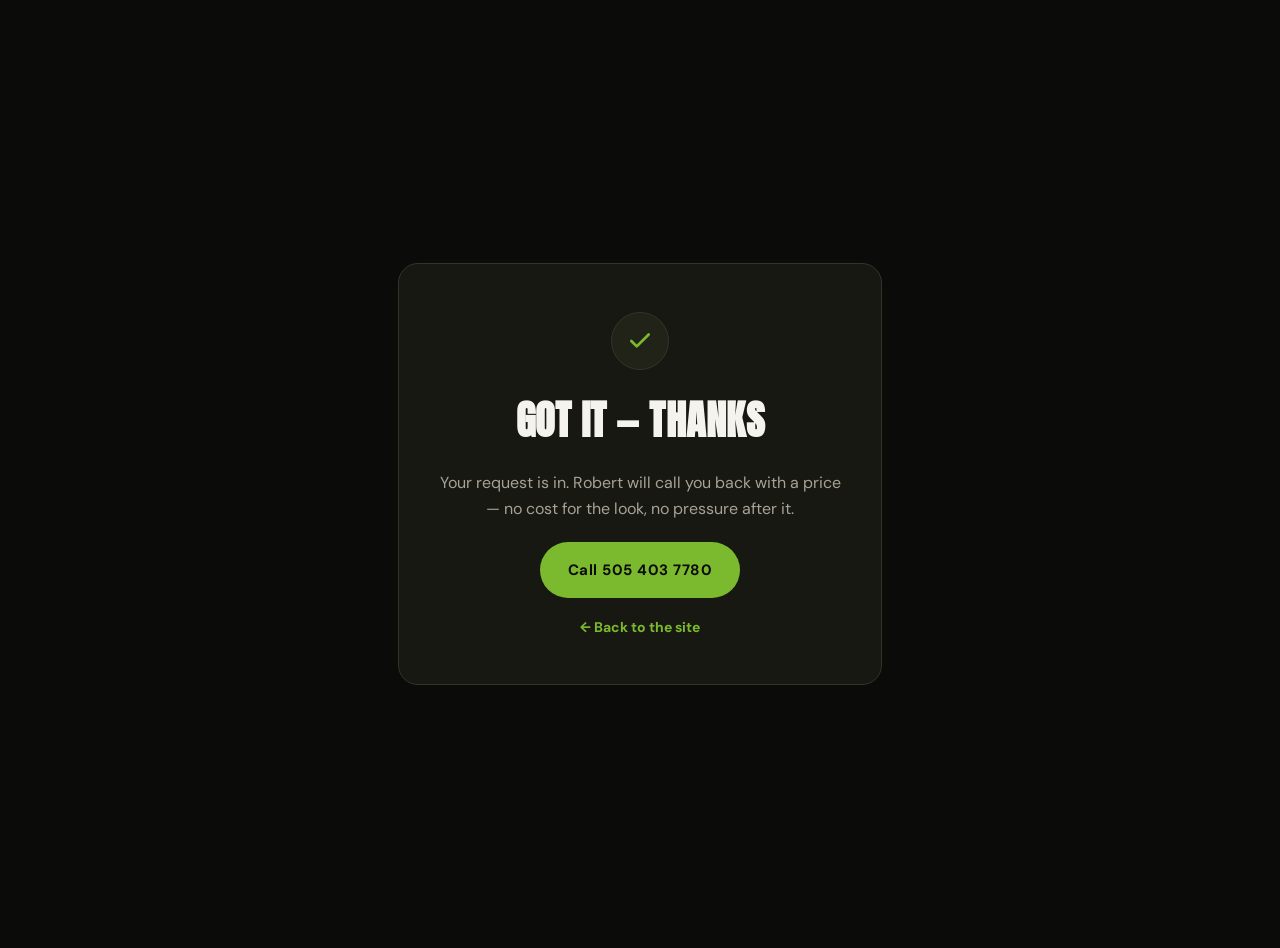
==== thanks.html @ 46d95cff "Pre-Ads fixes: favicon, working lead form, fixed photo crops, SEO/ads scaffolding, restyle - Add fav" ====
<!DOCTYPE html>
<html lang="en">
<head>
<meta charset="utf-8">
<meta name="viewport" content="width=device-width, initial-scale=1">
<title>Request sent | Desert Solutions Landscaping</title>
<meta name="robots" content="noindex">
<link rel="icon" type="image/x-icon" href="assets/favicon/favicon.ico">
<link rel="icon" type="image/png" sizes="32x32" href="assets/favicon/favicon-32x32.png">
<link rel="apple-touch-icon" sizes="180x180" href="assets/favicon/apple-touch-icon.png">
<link rel="stylesheet" href="_ds/desert-solutions-design-system-96d1ce45-1aa6-48f8-9ce2-b8cf4d5d9558/styles.css">
<style>
  body{margin:0;background:var(--surface-page);color:var(--text-body);font-family:var(--font-body),system-ui,sans-serif;min-height:100vh;display:flex;align-items:center;justify-content:center;padding:24px}
  .card{max-width:520px;text-align:center;display:flex;flex-direction:column;align-items:center;gap:20px;background:var(--surface-card);border:1px solid var(--border-hairline);border-radius:20px;padding:48px 32px}
  .mark{width:56px;height:56px;border-radius:999px;background:var(--surface-elevated);border:1px solid var(--border-hairline);display:flex;align-items:center;justify-content:center}
  h1{font-family:var(--font-display),'Arial Narrow',Impact,sans-serif;text-transform:uppercase;font-size:clamp(28px,5vw,40px);margin:0;letter-spacing:.5px}
  p{margin:0;color:var(--text-muted);font-size:16px;line-height:1.6;max-width:38ch}
  a.call{display:inline-flex;align-items:center;justify-content:center;height:56px;padding:0 28px;border-radius:999px;background:var(--accent);color:var(--text-on-accent);font-weight:700;font-size:15px;text-decoration:none;letter-spacing:.5px}
  a.back{color:var(--text-accent);font-size:14px;text-decoration:none;font-weight:700}
</style>
</head>
<body>
  <main class="card">
    <span class="mark">
      <svg width="26" height="26" viewBox="0 0 24 24" fill="none" stroke="#7bb92e" stroke-width="2.5" stroke-linecap="round" stroke-linejoin="round"><polyline points="20 6 9 17 4 12"></polyline></svg>
    </span>
    <h1>Got it — thanks</h1>
    <p>Your request is in. Robert will call you back with a price — no cost for the look, no pressure after it.</p>
    <a class="call" href="tel:5054037780">Call 505 403 7780</a>
    <a class="back" href="/">&larr; Back to the site</a>
  </main>
</body>
</html>
---- _ds/desert-solutions-design-system-96d1ce45-1aa6-48f8-9ce2-b8cf4d5d9558/styles.css ----
@import url("tokens/fonts.css");
@import url("tokens/colors.css");
@import url("tokens/typography.css");
@import url("tokens/spacing.css");
@import url("tokens/shape.css");
@import url("tokens/motion.css");
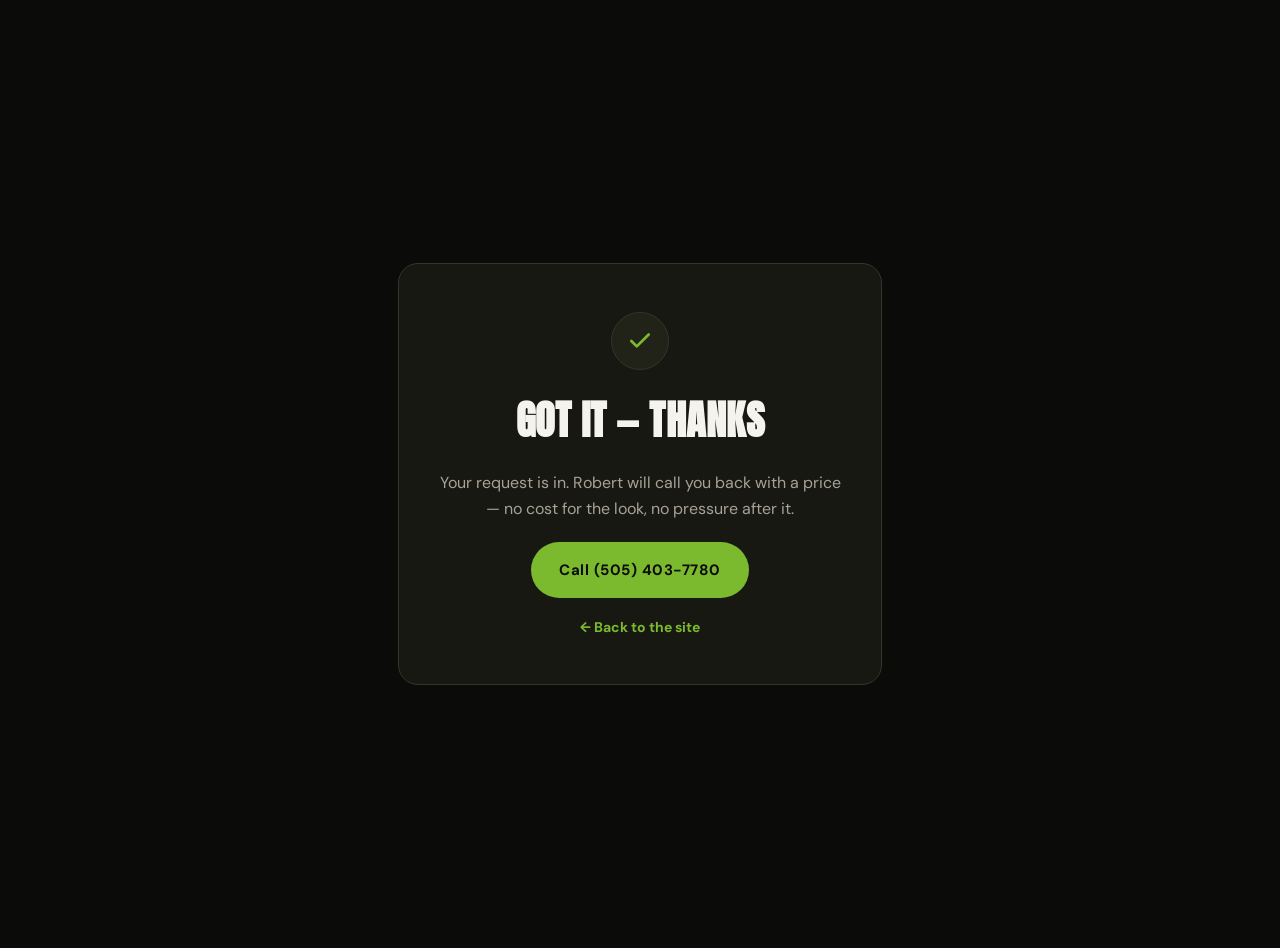
==== commit 67d10524: "Simplify quote form services and format phone numbers as (505) 403-7780 - Service dropdown now lists" ====
--- a/thanks.html
+++ b/thanks.html
@@ -9,6 +9,16 @@
 <link rel="icon" type="image/png" sizes="32x32" href="assets/favicon/favicon-32x32.png">
 <link rel="apple-touch-icon" sizes="180x180" href="assets/favicon/apple-touch-icon.png">
 <link rel="stylesheet" href="_ds/desert-solutions-design-system-96d1ce45-1aa6-48f8-9ce2-b8cf4d5d9558/styles.css">
+
+<!-- Google Ads conversion tracking (AW-18393721599) -->
+<script async src="https://www.googletagmanager.com/gtag/js?id=AW-18393721599"></script>
+<script>
+  window.dataLayer = window.dataLayer || [];
+  function gtag(){dataLayer.push(arguments);}
+  gtag('js', new Date());
+  gtag('config', 'AW-18393721599');
+</script>
+
 <style>
   body{margin:0;background:var(--surface-page);color:var(--text-body);font-family:var(--font-body),system-ui,sans-serif;min-height:100vh;display:flex;align-items:center;justify-content:center;padding:24px}
   .card{max-width:520px;text-align:center;display:flex;flex-direction:column;align-items:center;gap:20px;background:var(--surface-card);border:1px solid var(--border-hairline);border-radius:20px;padding:48px 32px}
@@ -26,7 +36,7 @@
     </span>
     <h1>Got it — thanks</h1>
     <p>Your request is in. Robert will call you back with a price — no cost for the look, no pressure after it.</p>
-    <a class="call" href="tel:5054037780">Call 505 403 7780</a>
+    <a class="call" href="tel:5054037780">Call (505) 403-7780</a>
     <a class="back" href="/">&larr; Back to the site</a>
   </main>
 </body>
